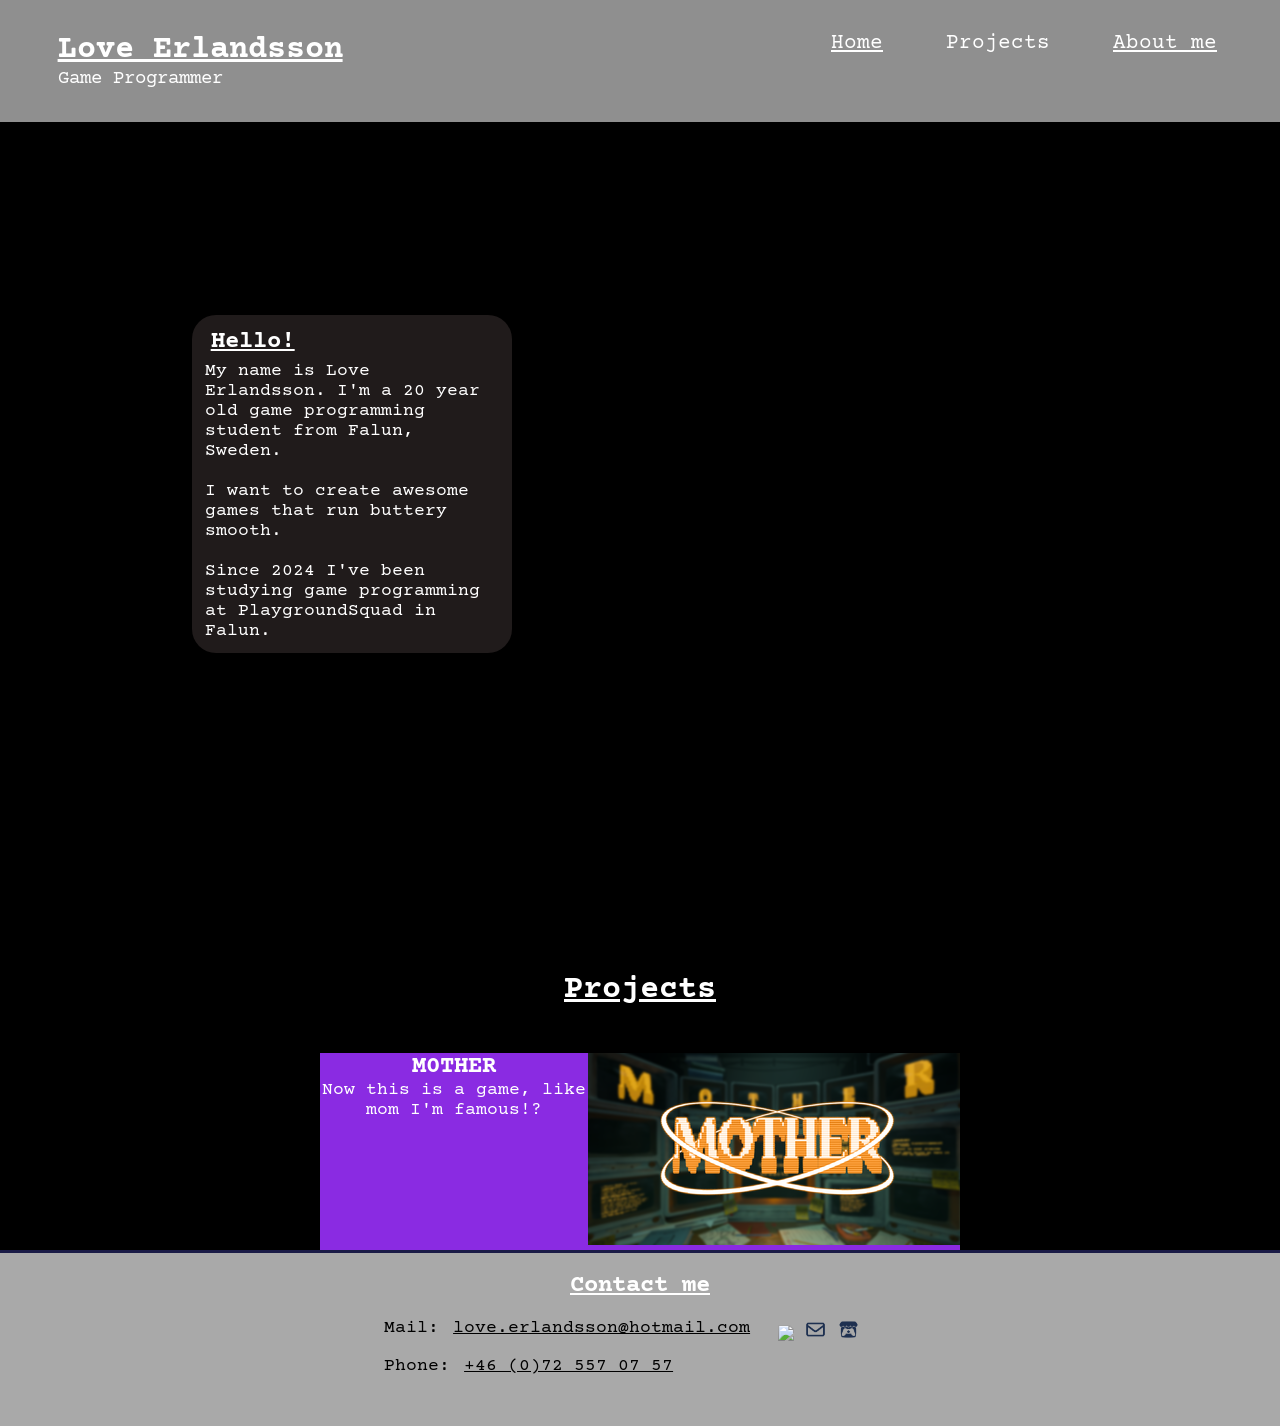
==== index.html @ b112b126 "Added teaser video" ====
<!DOCTYPE html>
<html lang="en">
<head>
    <meta charset="UTF-8">
    <meta name="viewport" content="width=device-width, initial-scale=1.0">
    <title>Love Erlandsson - Porfolio</title>
    <link rel="stylesheet" href="css/style.css">
</head>
<body>
    <nav id="header"></nav>

    <div class="introductionBody">
        <video autoplay muted loop class="fullScreen" id="teaserVideo">
            <source src="Assets/Video/PortfolioBackground.mp4">
        </video>
        <div class="introductionWrapper">
            <h2 class="aboutHeader">Hello!</h2>
            <p class="aboutText">
                My name is Love Erlandsson. I'm a 20 year old game programming student from Falun, Sweden.<br><br>
                I want to create awesome games that run buttery smooth.<br><br>
                Since 2024 I've been studying game programming at PlaygroundSquad in Falun.
            </p>
        </div>
    </div>

    <div class="projectsBody">
        <h1 class="sectionHeader">Projects</h1>

        <div class="project">
            <div>
                <h2 class="projectHeader">M0THER</h2>
                <p class="aboutText">Now this is a game, like mom I'm famous!?</p>
            </div>
            <div class="projectThumbnailWrapper">
                <img src="Assets/Images/mom.png">
            </div>
        </div>
    </div>

    <footer id="footer"></footer>
</body>
<script src="js/headerFooter.js"></script>
</html>
---- css/style.css ----
* {
    margin: 0;
    padding: 0;
    box-sizing: border-box;
}


/*-- Fonts --*/
@font-face {
    font-family: courierPrime;
    src: url(../Assets/Fonts/CourierPrime/CourierPrime-Regular.ttf);
}

@font-face {
    font-family: courierPrime;
    src: url(../Assets/Fonts/CourierPrime/CourierPrime-Bold.ttf);
    font-weight: bold;
}


body{
    background-color: black;
    font-family: 'courierPrime', 'Timer New Roman';
    color: white;
}


.flex{
    display: flex;
}

.noDecor{
    text-decoration: none;
}

.fullScreen{
    position: absolute;
    right: 0;
    bottom: 0;
    width: 100vW;
    height: 100vh;
}

.underline{
    text-decoration: underline;
}


/*-- HEADER --*/
#header{
    display: flex;
    position: fixed;
    top: 0%;
    width: 100%;
    justify-content: space-between;
    background-color: rgba(169, 169, 169, 0.85);
    padding-top: 2.5%;
    padding-bottom: 2.5%;
    transition: 0.4s;
    border-bottom-color: rgba(2, 3, 53, 0.85);
    z-index: 5;
}

.titleWrapper{
    margin-left: 4.5%;
}

.myName{
    color: white;
    font-size: 2em;
    text-decoration: underline;
}

.myTitle{
    color: white;
    font-size: 1.2em;
}

.navBar{
    display: flex;
    justify-content:space-evenly;
    width: 40%;
}

.navText{
    color: white;
    font-size: 1.3em;
}


/*-- content --*/
.introductionBody{
    padding-bottom: 100vh;
}

#teaserVideo{
    position: absolute;
    top: -10vh;
    z-index: -1;
    filter: blur(2.5px);
    width: 100vw;
    height: 115vh;
}

.introductionWrapper{
    position: absolute;
    top: 35vh;
    left: 15vW;
    width: 25vw;
    background-color: rgba(41, 35, 35, 0.781);
    padding: 1%;
    border-radius: 1.5rem;
}

.aboutHeader{
    margin-left: 2%;
    margin-bottom: 2%;
    text-decoration: underline;
}

.aboutText{
    font-size: 1.1em;
}

.sectionHeader{
    text-decoration: underline;
}

.projectsBody{
    margin-top: 8vh;
    text-align: center;
}

.project{
    background-color: blueviolet;
    width: 50%;
    margin: 0 auto;
    margin-top: 5vh;
    display: flex;
    justify-content: space-between;
}


.bigBoi{
    margin-top: 50%;
    background-color: chartreuse;
}


/*-- footer --*/
#footer{
    background-color: darkgray;
    padding-top: 1.5%;
    padding-bottom: 2.5%;
    text-align: center;
    border-top-style: solid;
    border-top-color:rgba(2, 3, 53, 0.85);
}

.footerContactWrapper{
    margin: 0 auto;
    margin-top: 1.5%;
    width: 40%;
    display: flex;
    justify-content: space-between;
}

.contactInfo{
    font-size: 1.1em;
    margin-bottom: 5%;
    margin-right: 4%;
    color: black;
}

.infoText{
    font-size: 1.1em;
    color: black;
    text-decoration: underline;
}

.contactLinks{
    width: 30%;
    justify-content: space-evenly;
}

.linkIcon{
    width: 15%;
}
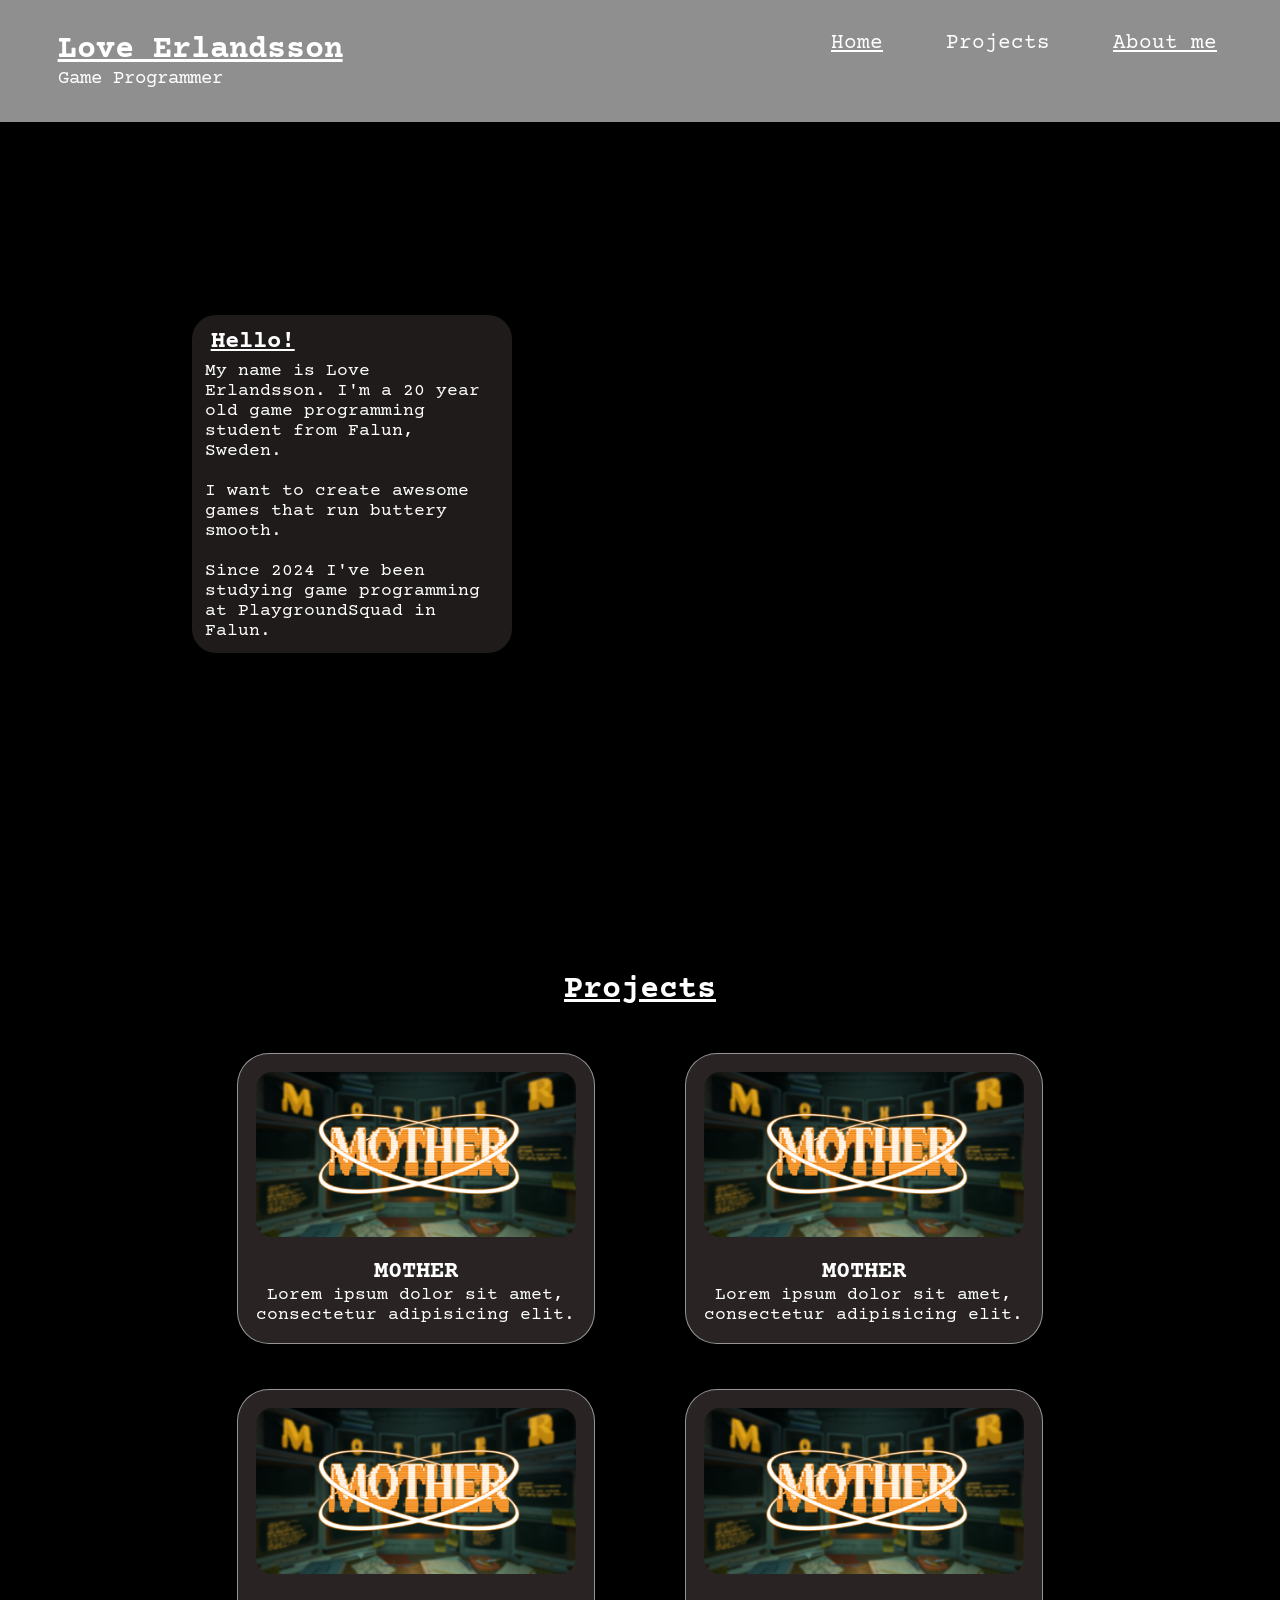
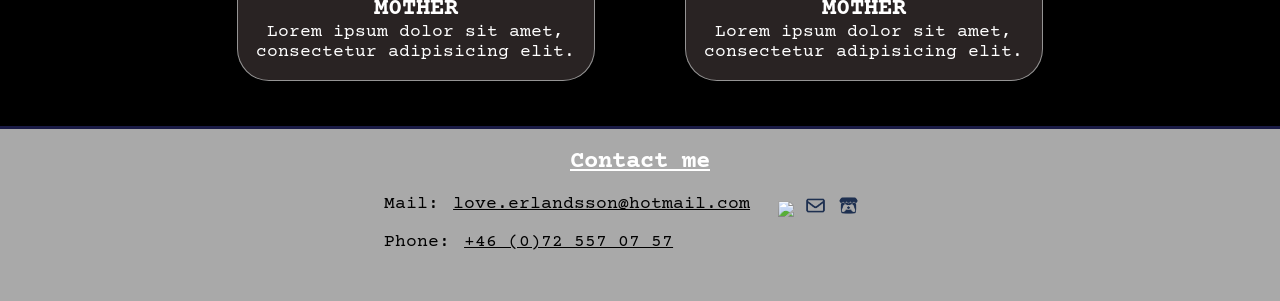
==== commit 2b2b0ba9: "project boxes" ====
--- a/index.html
+++ b/index.html
@@ -26,13 +26,36 @@
     <div class="projectsBody">
         <h1 class="sectionHeader">Projects</h1>
 
-        <div class="project">
-            <div>
-                <h2 class="projectHeader">M0THER</h2>
-                <p class="aboutText">Now this is a game, like mom I'm famous!?</p>
+        <div class="flex">
+            <div class="project">
+                <img src="Assets/Images/mom.png" class="projectThumbnail">
+                <div class="projectInfoSection">
+                    <h2 class="projectHeader">M0THER</h2>
+                    <p class="aboutText">Lorem ipsum dolor sit amet, consectetur adipisicing elit.</p>
+                </div>
             </div>
-            <div class="projectThumbnailWrapper">
-                <img src="Assets/Images/mom.png">
+            <div class="project">
+                <img src="Assets/Images/mom.png" class="projectThumbnail">
+                <div class="projectInfoSection">
+                    <h2 class="projectHeader">M0THER</h2>
+                    <p class="aboutText">Lorem ipsum dolor sit amet, consectetur adipisicing elit.</p>
+                </div>
+            </div>
+        </div>
+        <div class="flex">
+            <div class="project">
+                <img src="Assets/Images/mom.png" class="projectThumbnail">
+                <div class="projectInfoSection">
+                    <h2 class="projectHeader">M0THER</h2>
+                    <p class="aboutText">Lorem ipsum dolor sit amet, consectetur adipisicing elit.</p>
+                </div>
+            </div>
+            <div class="project">
+                <img src="Assets/Images/mom.png" class="projectThumbnail">
+                <div class="projectInfoSection">
+                    <h2 class="projectHeader">M0THER</h2>
+                    <p class="aboutText">Lorem ipsum dolor sit amet, consectetur adipisicing elit.</p>
+                </div>
             </div>
         </div>
     </div>
--- a/css/style.css
+++ b/css/style.css
@@ -90,7 +90,7 @@
 }
 
 
-/*-- content --*/
+/*-- Introduction --*/
 .introductionBody{
     padding-bottom: 100vh;
 }
@@ -124,34 +124,49 @@
     font-size: 1.1em;
 }
 
+
+/*-- Projects --*/
 .sectionHeader{
     text-decoration: underline;
 }
 
 .projectsBody{
+    margin: 0 auto;
     margin-top: 8vh;
     text-align: center;
+    width: 70vw;
 }
 
 .project{
-    background-color: blueviolet;
-    width: 50%;
     margin: 0 auto;
     margin-top: 5vh;
-    display: flex;
+    padding: 2%;
     justify-content: space-between;
+    width: 40%;
+    border: solid rgba(169, 169, 169, 0.85) 0.1vw;
+    border-radius: 2rem;
+    background-color:rgba(41, 35, 35)
+}
+
+.projectThumbnail{
+    border-radius: 1rem;
+    width: 100%;
+}
+
+.projectInfoSection{
+    margin-top: 5%;
 }
 
 
 .bigBoi{
     margin-top: 50%;
-    background-color: chartreuse;
 }
 
 
 /*-- footer --*/
 #footer{
     background-color: darkgray;
+    margin-top: 5vh;
     padding-top: 1.5%;
     padding-bottom: 2.5%;
     text-align: center;
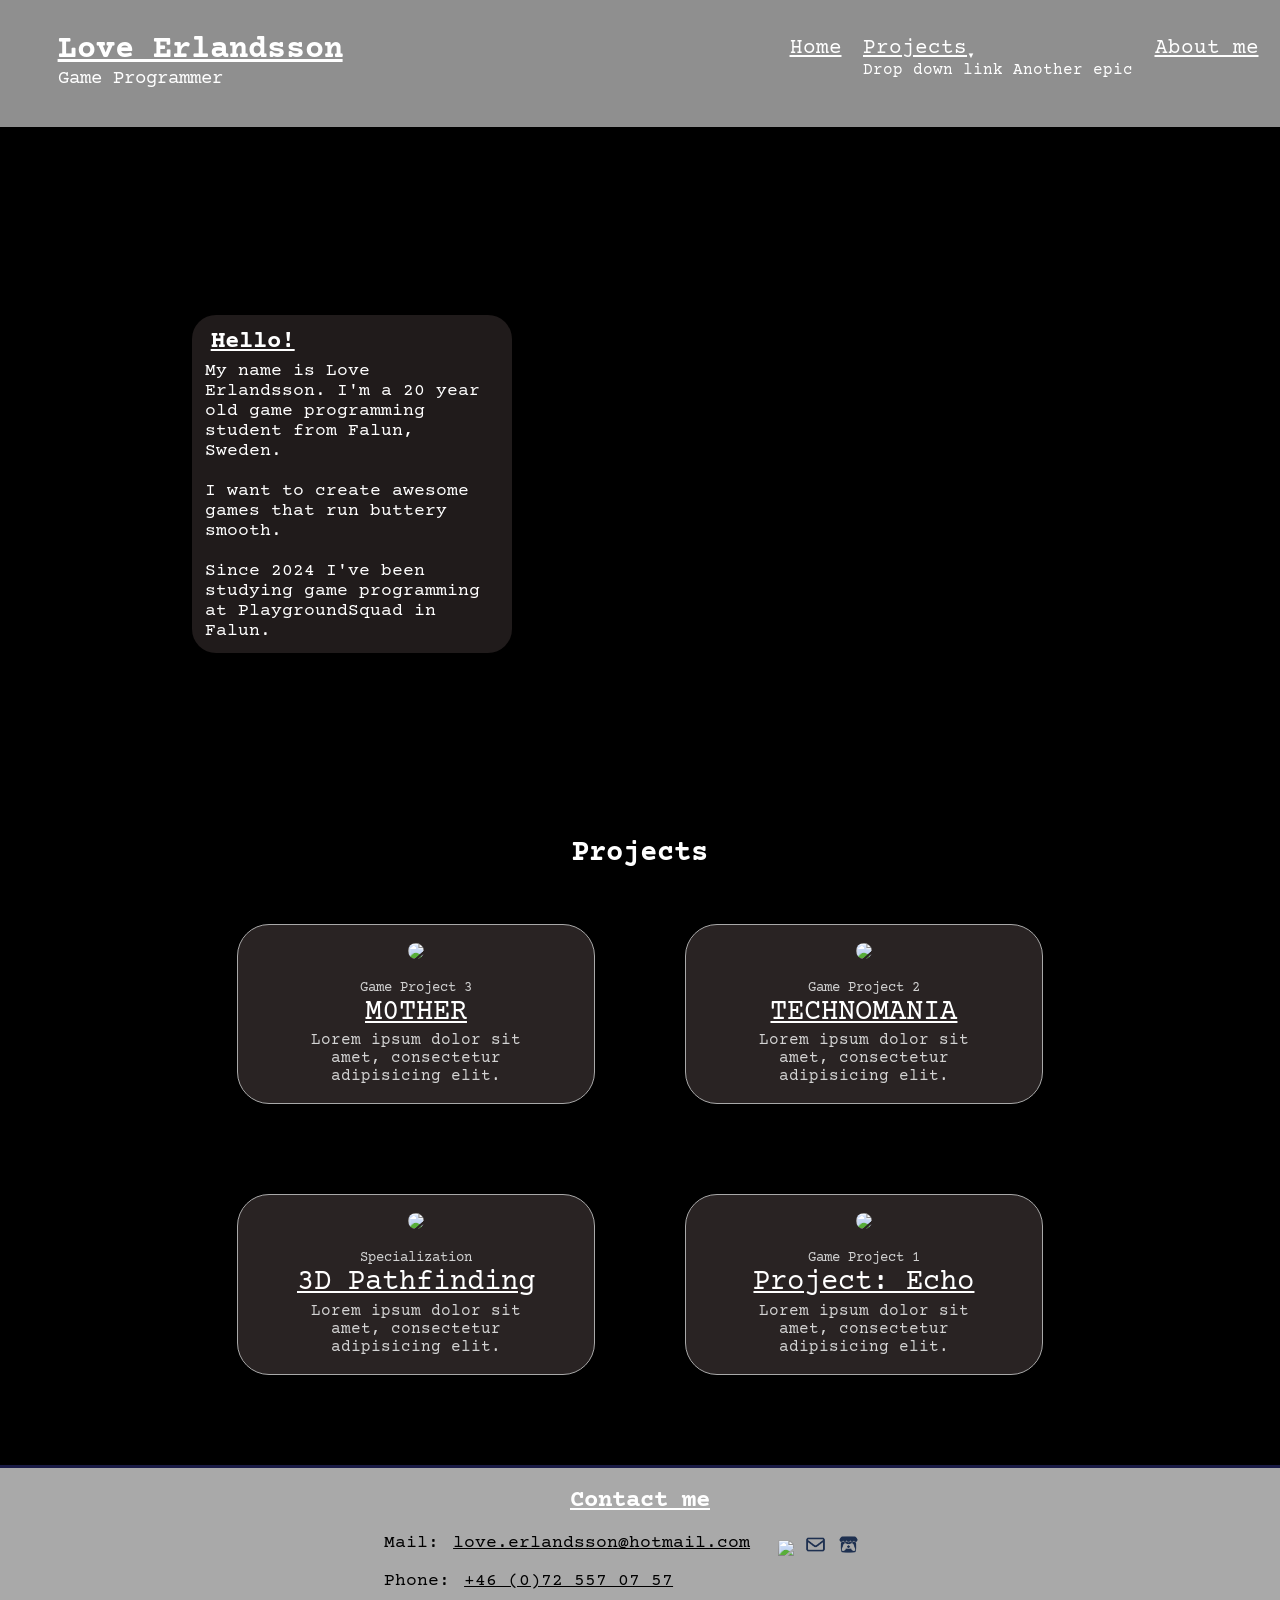
==== commit 13e2c3ee: "Specialization page done" ====
--- a/index.html
+++ b/index.html
@@ -3,7 +3,7 @@
 <head>
     <meta charset="UTF-8">
     <meta name="viewport" content="width=device-width, initial-scale=1.0">
-    <title>Love Erlandsson - Porfolio</title>
+    <title>Love Erlandsson - Home</title>
     <link rel="stylesheet" href="css/style.css">
 </head>
 <body>
@@ -27,34 +27,46 @@
         <h1 class="sectionHeader">Projects</h1>
 
         <div class="flex">
-            <div class="project">
-                <img src="Assets/Images/mom.png" class="projectThumbnail">
+            <div class="project" id="mother" onclick="window.location='Projects/mother.html'">
+                <div>
+                    <img src="Assets/Images/Mother/mom.png" class="projectThumbnail">
+                </div>
                 <div class="projectInfoSection">
-                    <h2 class="projectHeader">M0THER</h2>
-                    <p class="aboutText">Lorem ipsum dolor sit amet, consectetur adipisicing elit.</p>
+                    <p class="subTitle">Game Project 3</p>
+                    <p class="projectHeader">M0THER</p>
+                    <p class="aboutProject">Lorem ipsum dolor sit amet, consectetur adipisicing elit.</p>
                 </div>
             </div>
-            <div class="project">
-                <img src="Assets/Images/mom.png" class="projectThumbnail">
+            <div class="project" id="technomania" onclick="window.location='Projects/technomania.html'">
+                <div>
+                    <img src="Assets/Images/Techno/Techno2.jpg" class="projectThumbnail">
+                </div>
                 <div class="projectInfoSection">
-                    <h2 class="projectHeader">M0THER</h2>
-                    <p class="aboutText">Lorem ipsum dolor sit amet, consectetur adipisicing elit.</p>
+                    <p class="subTitle">Game Project 2</p>
+                    <p class="projectHeader">TECHNOMANIA</p>
+                    <p class="aboutProject">Lorem ipsum dolor sit amet, consectetur adipisicing elit.</p>
                 </div>
             </div>
         </div>
-        <div class="flex">
-            <div class="project">
-                <img src="Assets/Images/mom.png" class="projectThumbnail">
+        <div class="flex" style="margin-top: 5vh">
+            <div class="project" id="specialization" onclick="window.location='Projects/specialization.html'">
+                <div>
+                    <img src="Assets/Images/Mother/mom.png" class="projectThumbnail">
+                </div>
                 <div class="projectInfoSection">
-                    <h2 class="projectHeader">M0THER</h2>
-                    <p class="aboutText">Lorem ipsum dolor sit amet, consectetur adipisicing elit.</p>
+                    <p class="subTitle">Specialization</p>
+                    <p class="projectHeader">3D Pathfinding</p>
+                    <p class="aboutProject">Lorem ipsum dolor sit amet, consectetur adipisicing elit.</p>
                 </div>
             </div>
-            <div class="project">
-                <img src="Assets/Images/mom.png" class="projectThumbnail">
+            <div class="project" id="projectEcho" onclick="window.location='Projects/project-echo.html'">
+                <div>
+                    <img src="Assets/Images/Echo/project_echo.png" class="projectThumbnail">
+                </div>
                 <div class="projectInfoSection">
-                    <h2 class="projectHeader">M0THER</h2>
-                    <p class="aboutText">Lorem ipsum dolor sit amet, consectetur adipisicing elit.</p>
+                    <p class="subTitle">Game Project 1</p>
+                    <p class="projectHeader">Project: Echo</p>
+                    <p class="aboutProject">Lorem ipsum dolor sit amet, consectetur adipisicing elit.</p>
                 </div>
             </div>
         </div>
@@ -63,4 +75,5 @@
     <footer id="footer"></footer>
 </body>
 <script src="js/headerFooter.js"></script>
+<script src="js/portfolio.js"></script>
 </html>
--- a/css/style.css
+++ b/css/style.css
@@ -26,6 +26,10 @@
     color: white;
 }
 
+a{
+    transition: 0.4s;
+}
+
 
 .flex{
     display: flex;
@@ -45,6 +49,10 @@
 
 .underline{
     text-decoration: underline;
+}
+
+.absolute{
+    position: absolute;
 }
 
 
@@ -82,26 +90,64 @@
     display: flex;
     justify-content:space-evenly;
     width: 40%;
-}
-
-.navText{
+    margin-top: 0.4%;
+}
+
+.navText, .projectsButton{
     color: white;
     font-size: 1.3em;
+}
+
+.projectsButton{
+    text-decoration: underline;
+    cursor: pointer;
+}
+
+.relativeCentered{
+    position: relative;
+    transform: translateX(-40%);
+}
+
+#dropdownMenu{
+    background-color: rgb(94, 94, 94);
+    padding: 10%;
+    padding-top: 15%;
+    position: absolute;
+    width: fit-content;
+    height: fit-content;
+    text-align: center;
+    border: solid black 0.1vw;
+    border-radius: 1rem;
+    display: none;
+}
+
+.dropdownElement{
+    margin-bottom: 6%;
+}
+
+.dropdownText{
+    text-decoration: none;
+    color: white;
+    font-size: 1.25em;
+}
+
+.navText:hover, .projectsButton:hover, .dropdownText:hover{
+    color: rgb(187, 255, 124);
 }
 
 
 /*-- Introduction --*/
 .introductionBody{
-    padding-bottom: 100vh;
+    padding-bottom: 85vh;
 }
 
 #teaserVideo{
     position: absolute;
     top: -10vh;
     z-index: -1;
-    filter: blur(2.5px);
+    filter: blur(2.5px) brightness(92%);
     width: 100vw;
-    height: 115vh;
+    height: 110vh;
 }
 
 .introductionWrapper{
@@ -125,11 +171,7 @@
 }
 
 
-/*-- Projects --*/
-.sectionHeader{
-    text-decoration: underline;
-}
-
+/*-- Front page projects --*/
 .projectsBody{
     margin: 0 auto;
     margin-top: 8vh;
@@ -143,30 +185,175 @@
     padding: 2%;
     justify-content: space-between;
     width: 40%;
-    border: solid rgba(169, 169, 169, 0.85) 0.1vw;
+    border: solid rgb(169, 169, 169) 0.1vw;
     border-radius: 2rem;
-    background-color:rgba(41, 35, 35)
+    background-color:rgba(41, 35, 35);
+    transition: 0.4s;
+    cursor: pointer;
+}
+
+.project:hover{
+    padding: 1% 1% 2%;
 }
 
 .projectThumbnail{
     border-radius: 1rem;
     width: 100%;
+    max-height: 28vh;
+    transition: 0.4s;
 }
 
 .projectInfoSection{
+    margin: auto;
     margin-top: 5%;
+    width: 80%;
+}
+
+.subTitle{
+    color: lightgray;
+    font-size: 0.85em;
+}
+
+.projectHeader{
+    font-size: 1.8em;
+    text-decoration: underline;
+    transition: 0.4s;
+}
+
+.aboutProject{
+    margin-top: 1%;
+    color: lightgray;
 }
 
 
 .bigBoi{
     margin-top: 50%;
+}
+
+
+/*-- Project face --*/
+.projectFaceImage{
+    width: 100%;
+    filter: blur(4px) brightness(85%);
+    z-index: -1;
+}
+
+.projectFaceHeader, .projectShortBox, .projectSummaryBox{
+    position: absolute;
+    z-index: 1;
+}
+
+.projectFaceHeader{
+    top: 30vh;
+    left: 50%;
+    transform: translateX(-50%);
+    text-align: center;
+}
+
+.projectSubtitle{
+    color:rgb(199, 199, 199);
+}
+
+.projectShortBox, .projectSummaryBox, .projectSection{
+    padding: 2%;
+    background-color: rgb(41, 35, 35, 0.781);
+    border-radius: 2rem;
+}
+
+.projectShortBox{
+    top: 50vh;
+    left: 10vw;
+    display: flex;
+    white-space: nowrap;
+}
+
+.projectSummaryBox{
+    top: 50vh;
+    left: 60vw;
+    max-width: 30vw;
+}
+
+.projectShortText{
+    font-size: 1.2em;
+    line-height: 1.4em;
+}
+
+
+/*-- Project body --*/
+.projectMainBody{
+    margin-top: 5vh;
+}
+
+.projectSection{
+    padding: 0%;
+    margin: 0 auto;
+    margin-top: 9vh;
+    width: 80vw;
+}
+
+.sectionColumn, .sectionColumnImages{
+    width: 50%;
+    padding: 3%;
+}
+
+.sectionRowBorder{
+    display: flex;
+}
+
+.sectionRowBorder::before{
+    content: "";
+    position: absolute;
+    width: 70vw;
+    left: 50%;
+    transform: translateX(-50%);
+    border-top: solid rgb(187, 255, 124) 1px;
+}
+
+.sectionHeader{
+    font-size: 1.8em;
+    margin-bottom: 1vh;
+}
+
+.bodyText{
+    font-size: 1.2em;
+    color: rgb(199, 199, 199);
+    line-height: 1.25em;;
+}
+
+.imageWrapper, .rowImageWrapper{
+    justify-content: center;
+    text-align: center;
+}
+
+.rowImageWrapper{
+    padding-left: 0.5%;
+}
+
+.rowImageWrapper:first-child{
+    padding-left: 0%;
+}
+
+.projectBodyImage{
+    max-width: 100%;
+    max-height: 40vh;
+}
+
+.imageText{
+    font-size: 0.9em;
+    color: rgb(199, 199, 199);
+}
+
+.imageRow{
+    display: flex;
+    justify-content: space-between;
+    padding: 3%;
 }
 
 
 /*-- footer --*/
 #footer{
     background-color: darkgray;
-    margin-top: 5vh;
+    margin-top: 10vh;
     padding-top: 1.5%;
     padding-bottom: 2.5%;
     text-align: center;
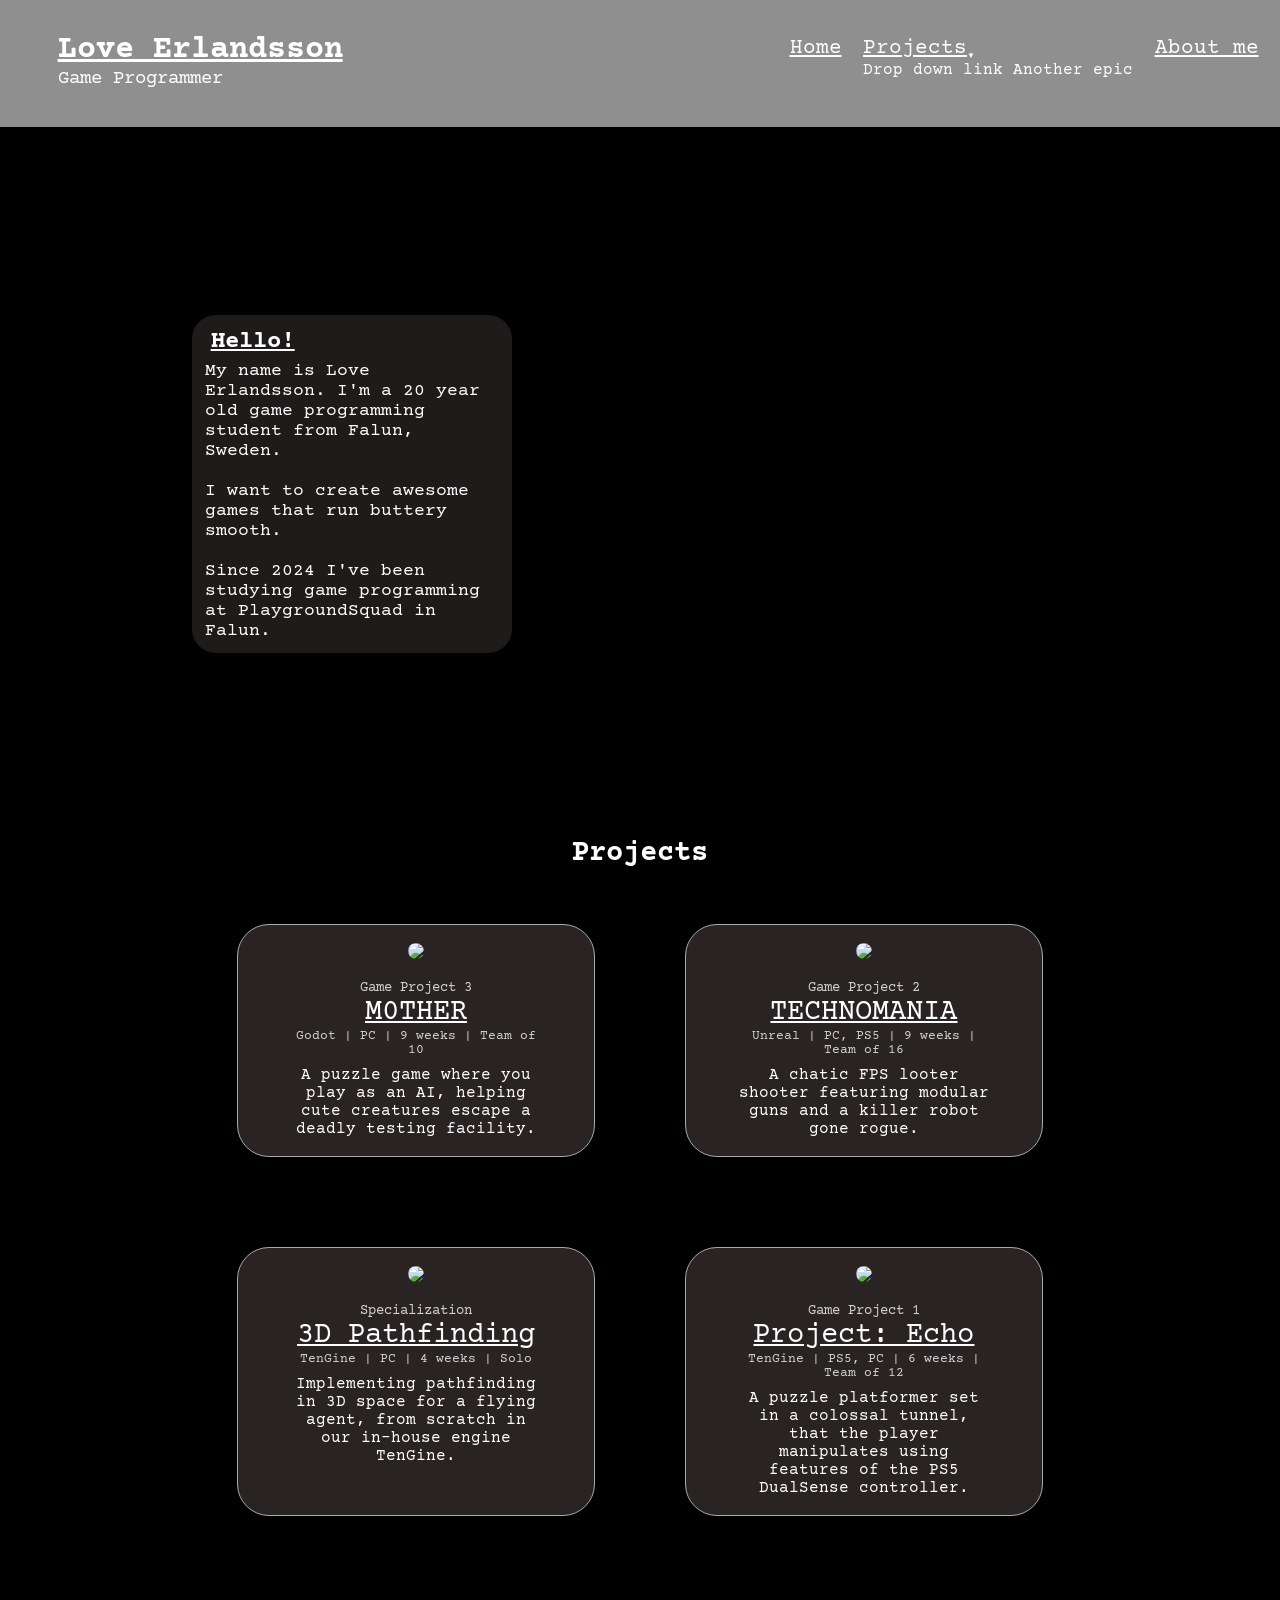
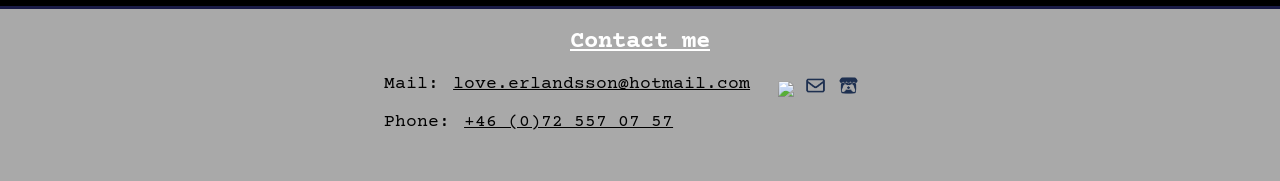
==== commit 77608a3e: "Front page project descriptions" ====
--- a/index.html
+++ b/index.html
@@ -34,7 +34,8 @@
                 <div class="projectInfoSection">
                     <p class="subTitle">Game Project 3</p>
                     <p class="projectHeader">M0THER</p>
-                    <p class="aboutProject">Lorem ipsum dolor sit amet, consectetur adipisicing elit.</p>
+                    <p class="projectTags">Godot | PC | 9 weeks | Team of 10</p>
+                    <p class="aboutProject">A puzzle game where you play as an AI, helping cute creatures escape a deadly testing facility.</p>
                 </div>
             </div>
             <div class="project" id="technomania" onclick="window.location='Projects/technomania.html'">
@@ -44,19 +45,21 @@
                 <div class="projectInfoSection">
                     <p class="subTitle">Game Project 2</p>
                     <p class="projectHeader">TECHNOMANIA</p>
-                    <p class="aboutProject">Lorem ipsum dolor sit amet, consectetur adipisicing elit.</p>
+                    <p class="projectTags">Unreal | PC, PS5 | 9 weeks | Team of 16</p>
+                    <p class="aboutProject">A chatic FPS looter shooter featuring modular guns and a killer robot gone rogue.</p>
                 </div>
             </div>
         </div>
         <div class="flex" style="margin-top: 5vh">
             <div class="project" id="specialization" onclick="window.location='Projects/specialization.html'">
                 <div>
-                    <img src="Assets/Images/Mother/mom.png" class="projectThumbnail">
+                    <img src="Assets/Images/Pathing/GenericPathfinding.png" class="projectThumbnail">
                 </div>
                 <div class="projectInfoSection">
                     <p class="subTitle">Specialization</p>
                     <p class="projectHeader">3D Pathfinding</p>
-                    <p class="aboutProject">Lorem ipsum dolor sit amet, consectetur adipisicing elit.</p>
+                    <p class="projectTags">TenGine | PC | 4 weeks | Solo</p>
+                    <p class="aboutProject">Implementing pathfinding in 3D space for a flying agent, from scratch in our in-house engine TenGine.</p>
                 </div>
             </div>
             <div class="project" id="projectEcho" onclick="window.location='Projects/project-echo.html'">
@@ -66,7 +69,8 @@
                 <div class="projectInfoSection">
                     <p class="subTitle">Game Project 1</p>
                     <p class="projectHeader">Project: Echo</p>
-                    <p class="aboutProject">Lorem ipsum dolor sit amet, consectetur adipisicing elit.</p>
+                    <p class="projectTags">TenGine | PS5, PC | 6 weeks | Team of 12</p>
+                    <p class="aboutProject">A puzzle platformer set in a colossal tunnel, that the player manipulates using features of the PS5 DualSense controller.</p>
                 </div>
             </div>
         </div>
--- a/css/style.css
+++ b/css/style.css
@@ -220,9 +220,14 @@
     transition: 0.4s;
 }
 
+.projectTags{
+    color: lightgray;
+    font-size: 0.8em;
+    margin-bottom: 1vh;
+}
+
 .aboutProject{
     margin-top: 1%;
-    color: lightgray;
 }
 
 
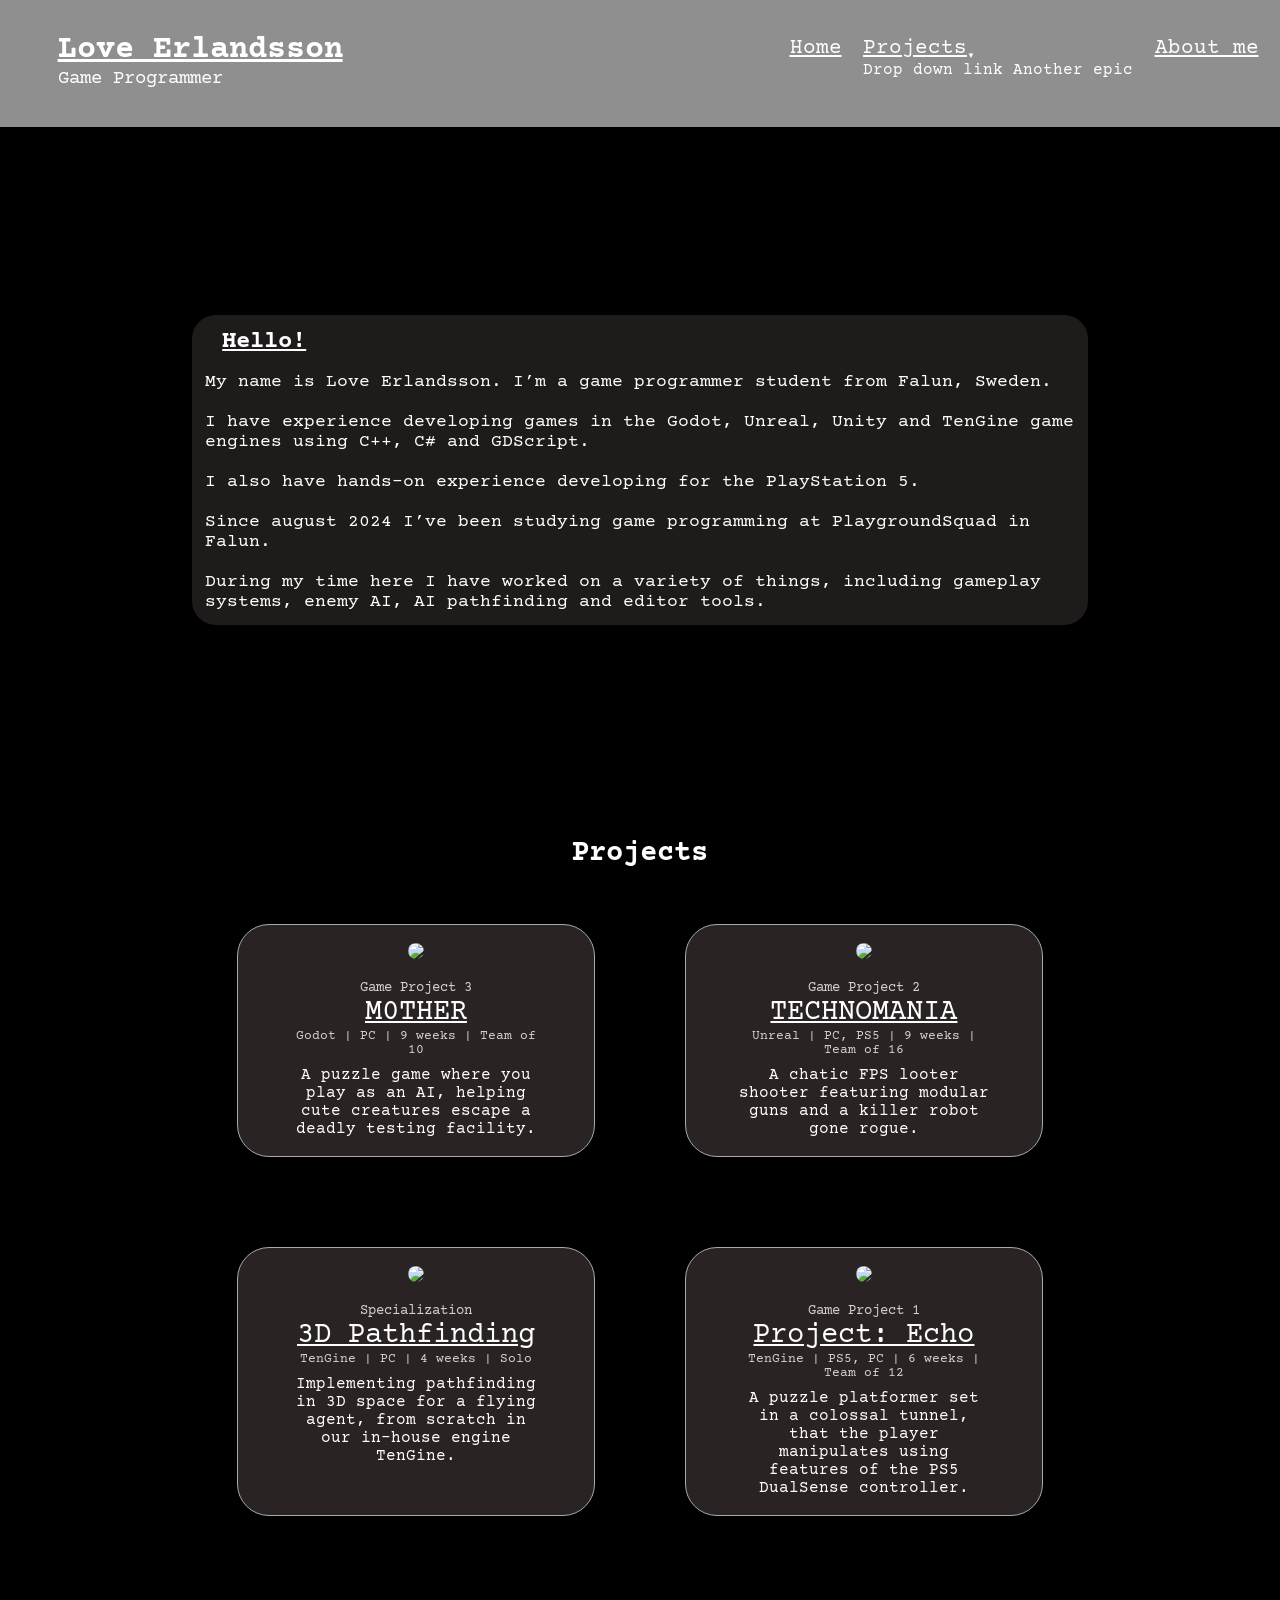
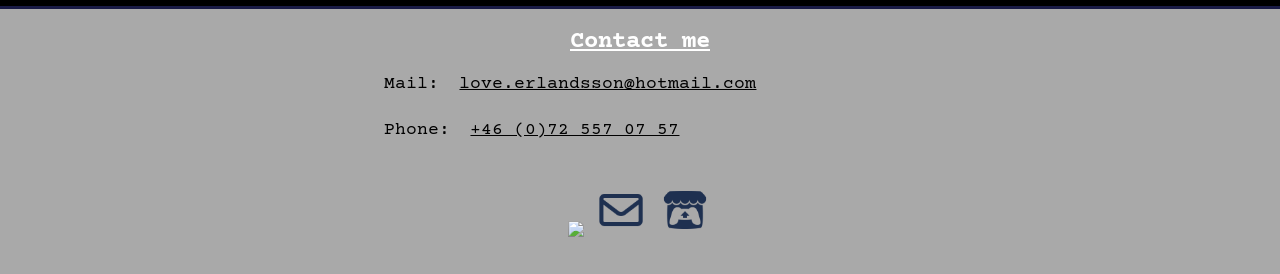
==== commit c1aa33e4: "Mobile support for home page" ====
--- a/index.html
+++ b/index.html
@@ -16,9 +16,11 @@
         <div class="introductionWrapper">
             <h2 class="aboutHeader">Hello!</h2>
             <p class="aboutText">
-                My name is Love Erlandsson. I'm a 20 year old game programming student from Falun, Sweden.<br><br>
-                I want to create awesome games that run buttery smooth.<br><br>
-                Since 2024 I've been studying game programming at PlaygroundSquad in Falun.
+                My name is Love Erlandsson. I’m a game programmer student from Falun, Sweden.<br><br>
+                I have experience developing games in the Godot, Unreal, Unity and TenGine game engines using C++, C# and GDScript.<br><br>
+                I also have hands-on experience developing for the PlayStation 5.<br><br>
+                Since august 2024 I’ve been studying game programming at PlaygroundSquad in Falun.<br><br>
+                During my time here I have worked on a variety of things, including gameplay systems, enemy AI, AI pathfinding and editor tools.
             </p>
         </div>
     </div>
@@ -26,7 +28,7 @@
     <div class="projectsBody">
         <h1 class="sectionHeader">Projects</h1>
 
-        <div class="flex">
+        <div class="flexOnWide">
             <div class="project" id="mother" onclick="window.location='Projects/mother.html'">
                 <div>
                     <img src="Assets/Images/Mother/mom.png" class="projectThumbnail">
@@ -50,7 +52,7 @@
                 </div>
             </div>
         </div>
-        <div class="flex" style="margin-top: 5vh">
+        <div class="flexOnWide" style="margin-top: 5vh">
             <div class="project" id="specialization" onclick="window.location='Projects/specialization.html'">
                 <div>
                     <img src="Assets/Images/Pathing/GenericPathfinding.png" class="projectThumbnail">
--- a/css/style.css
+++ b/css/style.css
@@ -33,6 +33,14 @@
 
 .flex{
     display: flex;
+}
+
+.flexOnWide{
+    display: flex;
+
+    @media (max-width: 900px) {
+        display: inherit;
+    }
 }
 
 .noDecor{
@@ -69,6 +77,10 @@
     transition: 0.4s;
     border-bottom-color: rgba(2, 3, 53, 0.85);
     z-index: 5;
+
+    @media (max-width: 700px) {
+        justify-content: space-evenly;
+    }
 }
 
 .titleWrapper{
@@ -79,11 +91,19 @@
     color: white;
     font-size: 2em;
     text-decoration: underline;
+
+    @media (max-width: 700px) {
+        font-size: 1.5em;
+    }
 }
 
 .myTitle{
     color: white;
     font-size: 1.2em;
+
+    @media (max-width: 700px) {
+        font-size: 1em;
+    }
 }
 
 .navBar{
@@ -96,6 +116,10 @@
 .navText, .projectsButton{
     color: white;
     font-size: 1.3em;
+
+    @media (max-width: 700px) {
+        font-size: 1em;
+    }
 }
 
 .projectsButton{
@@ -148,6 +172,10 @@
     filter: blur(2.5px) brightness(92%);
     width: 100vw;
     height: 110vh;
+
+    @media (max-width: 700px) {
+        top: -25vh;
+    }
 }
 
 .introductionWrapper{
@@ -158,6 +186,14 @@
     background-color: rgba(41, 35, 35, 0.781);
     padding: 1%;
     border-radius: 1.5rem;
+
+    @media screen and (max-width: 1400px) {
+        width: 70vw;
+    }
+
+    @media screen and (max-width: 600px) {
+        top: 20vh;
+    }
 }
 
 .aboutHeader{
@@ -177,6 +213,10 @@
     margin-top: 8vh;
     text-align: center;
     width: 70vw;
+
+    @media (max-width: 600px) {
+        margin-top: -10vh;
+    }
 }
 
 .project{
@@ -190,6 +230,10 @@
     background-color:rgba(41, 35, 35);
     transition: 0.4s;
     cursor: pointer;
+
+    @media (max-width: 900px) {
+        width: 100%;
+    }
 }
 
 .project:hover{
@@ -259,7 +303,7 @@
     color:rgb(199, 199, 199);
 }
 
-.projectShortBox, .projectSummaryBox, .projectSection{
+.projectShortBox, .projectSummaryBox, .projectSection, .aboutMeBox, .experienceBox{
     padding: 2%;
     background-color: rgb(41, 35, 35, 0.781);
     border-radius: 2rem;
@@ -268,7 +312,6 @@
 .projectShortBox{
     top: 50vh;
     left: 10vw;
-    display: flex;
     white-space: nowrap;
 }
 
@@ -281,6 +324,24 @@
 .projectShortText{
     font-size: 1.2em;
     line-height: 1.4em;
+}
+
+.projectLinkWrapper{
+    display: flex;
+    margin-top: 1.5vh;
+}
+
+.projectLink{
+    text-decoration: none;
+    margin-left: 0.5vw;
+}
+
+.projectLink:first-of-type{
+    margin-left: 5vw;
+}
+
+.projectLinkIcon{
+    max-width: 2vw;
 }
 
 
@@ -320,7 +381,7 @@
 }
 
 .bodyText{
-    font-size: 1.2em;
+    font-size: 1.18em;
     color: rgb(199, 199, 199);
     line-height: 1.25em;;
 }
@@ -338,9 +399,14 @@
     padding-left: 0%;
 }
 
-.projectBodyImage{
+.projectBodyImage, .meImage{
     max-width: 100%;
     max-height: 40vh;
+}
+
+.projectTrailer{
+    width: 100%;
+    height: 40vh;
 }
 
 .imageText{
@@ -352,6 +418,52 @@
     display: flex;
     justify-content: space-between;
     padding: 3%;
+}
+
+.fullWidthSection{
+    width: 100%;
+    padding: 3%;
+    text-align: center;
+}
+
+.inlineLink{
+    color: white;
+}
+
+
+/*-- About me --*/
+.aboutMeBox{
+    width: 40vw;
+    margin-left: 10vw;
+}
+
+.meImageWrapper{
+    margin-top: 5vh;
+    margin-left: 13vw;
+    text-align: center;
+}
+
+.meImage{
+    border-radius: 50rem;
+}
+
+.bottomImageWrapper{
+    width: 35vw;
+    margin: 0 auto;
+    margin-bottom: 20vh;
+    margin-top: 12vh;
+    text-align: center;
+}
+
+.experienceBox{
+    width: 60vw;
+    margin: 0 auto;
+    margin-top: 10vh;
+    text-align: center;
+}
+
+.bottomImage{
+    max-width: 100%;
 }
 
 
@@ -372,6 +484,10 @@
     width: 40%;
     display: flex;
     justify-content: space-between;
+
+    @media (max-width: 1400px) {
+        display: inherit;
+    }
 }
 
 .contactInfo{
@@ -390,6 +506,12 @@
 .contactLinks{
     width: 30%;
     justify-content: space-evenly;
+
+    @media (max-width: 1400px) {
+        margin: 0 auto;
+        margin-top: 2vh;
+        width: 70%;
+    }
 }
 
 .linkIcon{
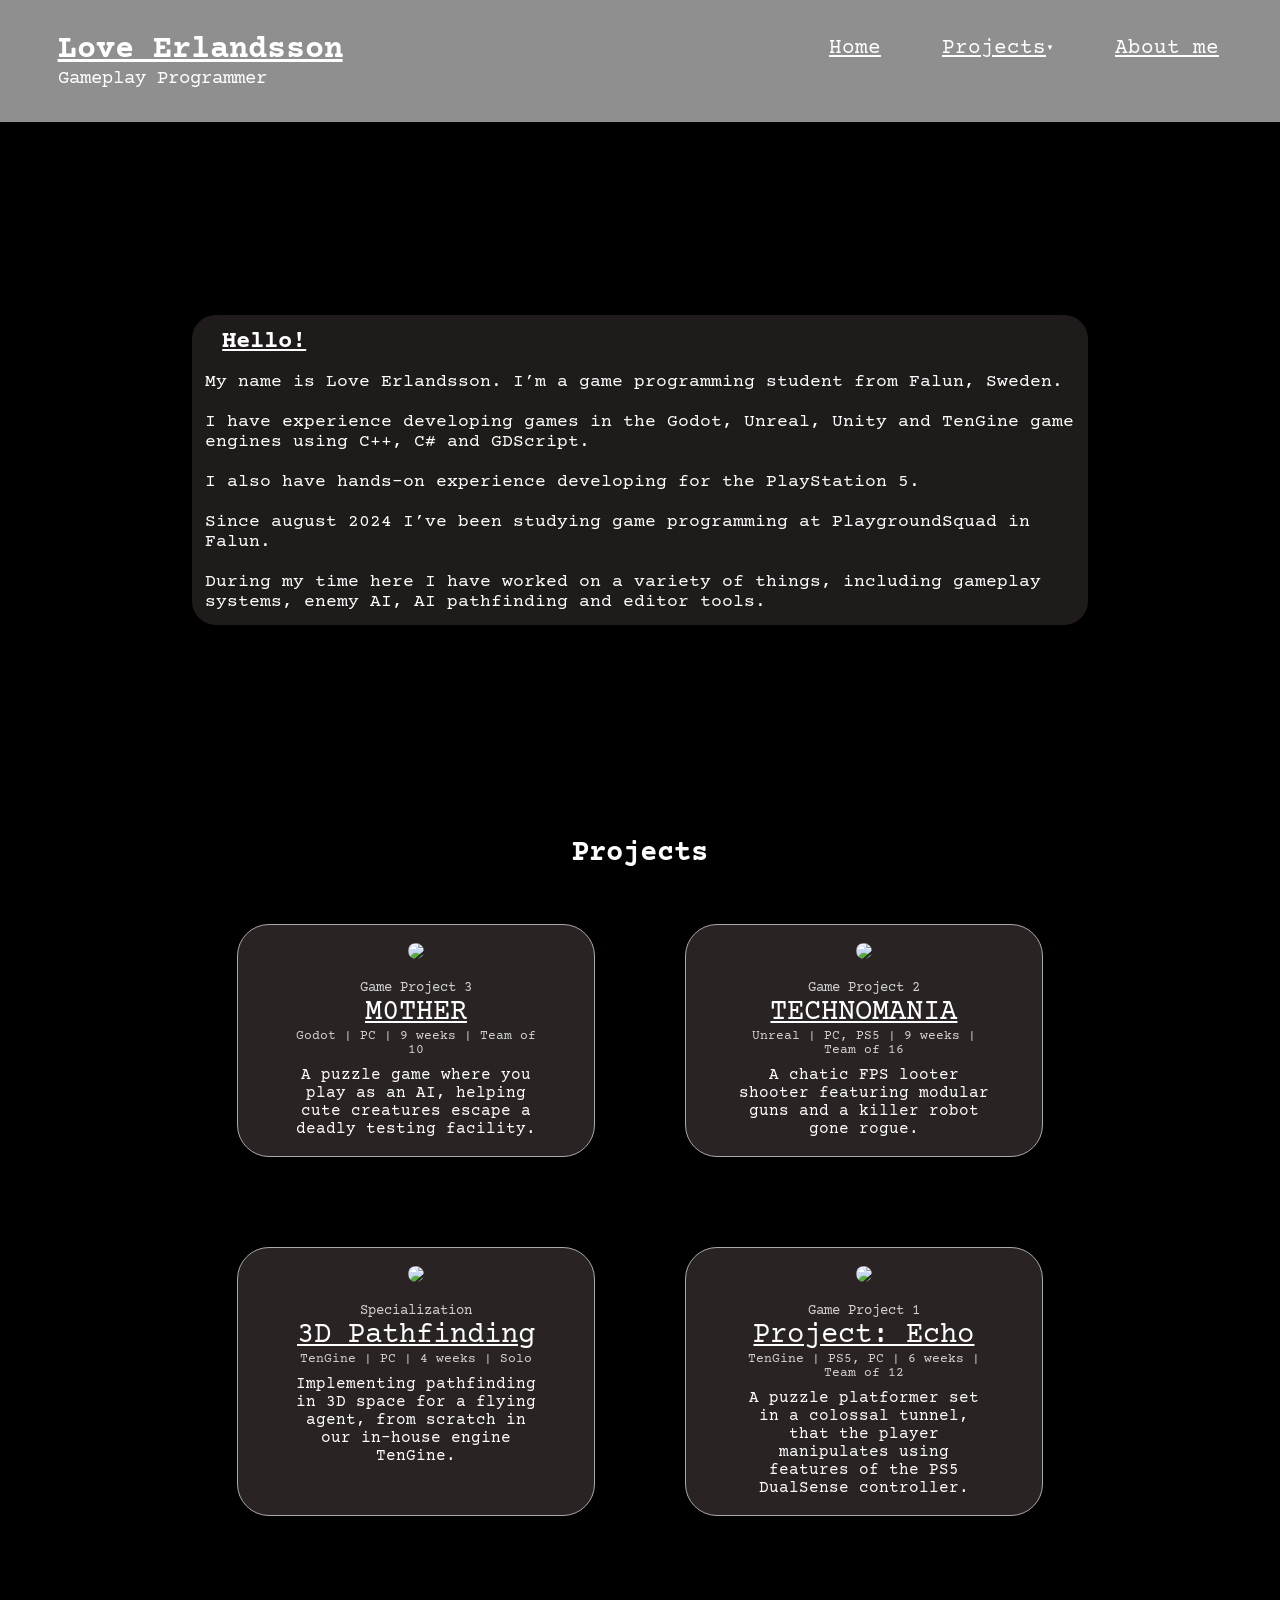
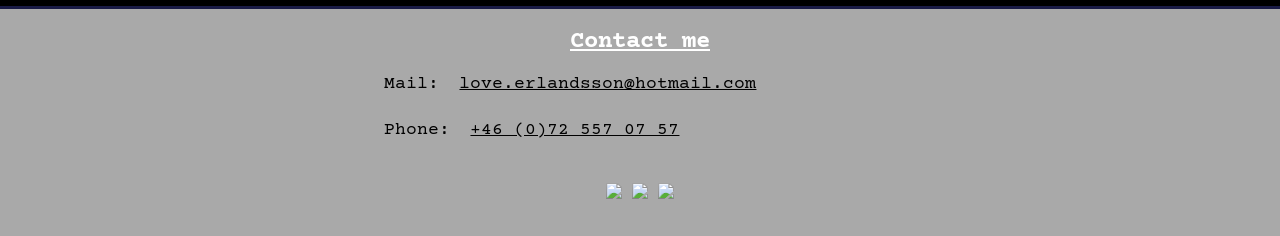
==== commit 2843b26a: "Actual mobile support for home page" ====
--- a/index.html
+++ b/index.html
@@ -16,7 +16,7 @@
         <div class="introductionWrapper">
             <h2 class="aboutHeader">Hello!</h2>
             <p class="aboutText">
-                My name is Love Erlandsson. I’m a game programmer student from Falun, Sweden.<br><br>
+                My name is Love Erlandsson. I’m a game programming student from Falun, Sweden.<br><br>
                 I have experience developing games in the Godot, Unreal, Unity and TenGine game engines using C++, C# and GDScript.<br><br>
                 I also have hands-on experience developing for the PlayStation 5.<br><br>
                 Since august 2024 I’ve been studying game programming at PlaygroundSquad in Falun.<br><br>
--- a/css/style.css
+++ b/css/style.css
@@ -69,7 +69,7 @@
     display: flex;
     position: fixed;
     top: 0%;
-    width: 100%;
+    width: 100vw;
     justify-content: space-between;
     background-color: rgba(169, 169, 169, 0.85);
     padding-top: 2.5%;
@@ -80,11 +80,16 @@
 
     @media (max-width: 700px) {
         justify-content: space-evenly;
+        display: inherit;
     }
 }
 
 .titleWrapper{
     margin-left: 4.5%;
+
+    @media (max-width: 700px) {
+        text-align: center;
+    }
 }
 
 .myName{
@@ -111,6 +116,11 @@
     justify-content:space-evenly;
     width: 40%;
     margin-top: 0.4%;
+
+    @media (max-width: 700px) {
+        width: 100%;
+        margin-top: 1vh;
+    }
 }
 
 .navText, .projectsButton{
@@ -192,7 +202,7 @@
     }
 
     @media screen and (max-width: 600px) {
-        top: 20vh;
+        top: 15vh;
     }
 }
 
@@ -204,6 +214,10 @@
 
 .aboutText{
     font-size: 1.1em;
+
+    @media (max-width: 700px) {
+        font-size: 0.97em;
+    }
 }
 
 
@@ -262,6 +276,10 @@
     font-size: 1.8em;
     text-decoration: underline;
     transition: 0.4s;
+
+    @media (max-width: 700px) {
+        font-size: 1.6em;
+    }
 }
 
 .projectTags{
@@ -285,6 +303,10 @@
     width: 100%;
     filter: blur(4px) brightness(85%);
     z-index: -1;
+
+    @media (max-width: 1200px) {
+        height: 100vh;
+    }
 }
 
 .projectFaceHeader, .projectShortBox, .projectSummaryBox{
@@ -297,6 +319,10 @@
     left: 50%;
     transform: translateX(-50%);
     text-align: center;
+
+    @media (max-width: 1400px) {
+        top: 20vh;
+    }
 }
 
 .projectSubtitle{
@@ -309,16 +335,35 @@
     border-radius: 2rem;
 }
 
+.projectShortBox, .projectSummaryBox{
+    top: 50vh;
+
+    @media (max-width: 1400px) {
+        top: 30vh;
+    }
+}
+
 .projectShortBox{
-    top: 50vh;
     left: 10vw;
     white-space: nowrap;
+
+    @media (max-width: 1200px) {
+        left: 50%;
+        transform: translateX(-50%);
+    }
 }
 
 .projectSummaryBox{
-    top: 50vh;
     left: 60vw;
     max-width: 30vw;
+
+    @media (max-width: 1200px) {
+        left: 50%;
+        transform: translateX(-50%);
+        top: 60vh;
+        width: 80vw;
+        max-width: 100%;
+    }
 }
 
 .projectShortText{
@@ -488,17 +533,35 @@
     @media (max-width: 1400px) {
         display: inherit;
     }
+
+    @media (max-width: 700px) {
+        width: 90vw;
+    }
+}
+
+.contactTextArea{
+    text-align: center;
+}
+
+.contactTextWrapper{
+    display: flex;
+}
+
+.contactInfo, .infoText{
+    font-size: 1.1em;
+
+    @media (max-width: 500px) {
+        font-size: 0.9em;
+    }
 }
 
 .contactInfo{
-    font-size: 1.1em;
     margin-bottom: 5%;
     margin-right: 4%;
     color: black;
 }
 
 .infoText{
-    font-size: 1.1em;
     color: black;
     text-decoration: underline;
 }
@@ -512,6 +575,10 @@
         margin-top: 2vh;
         width: 70%;
     }
+
+    @media (max-width: 700px) {
+        width: 50%;
+    }
 }
 
 .linkIcon{
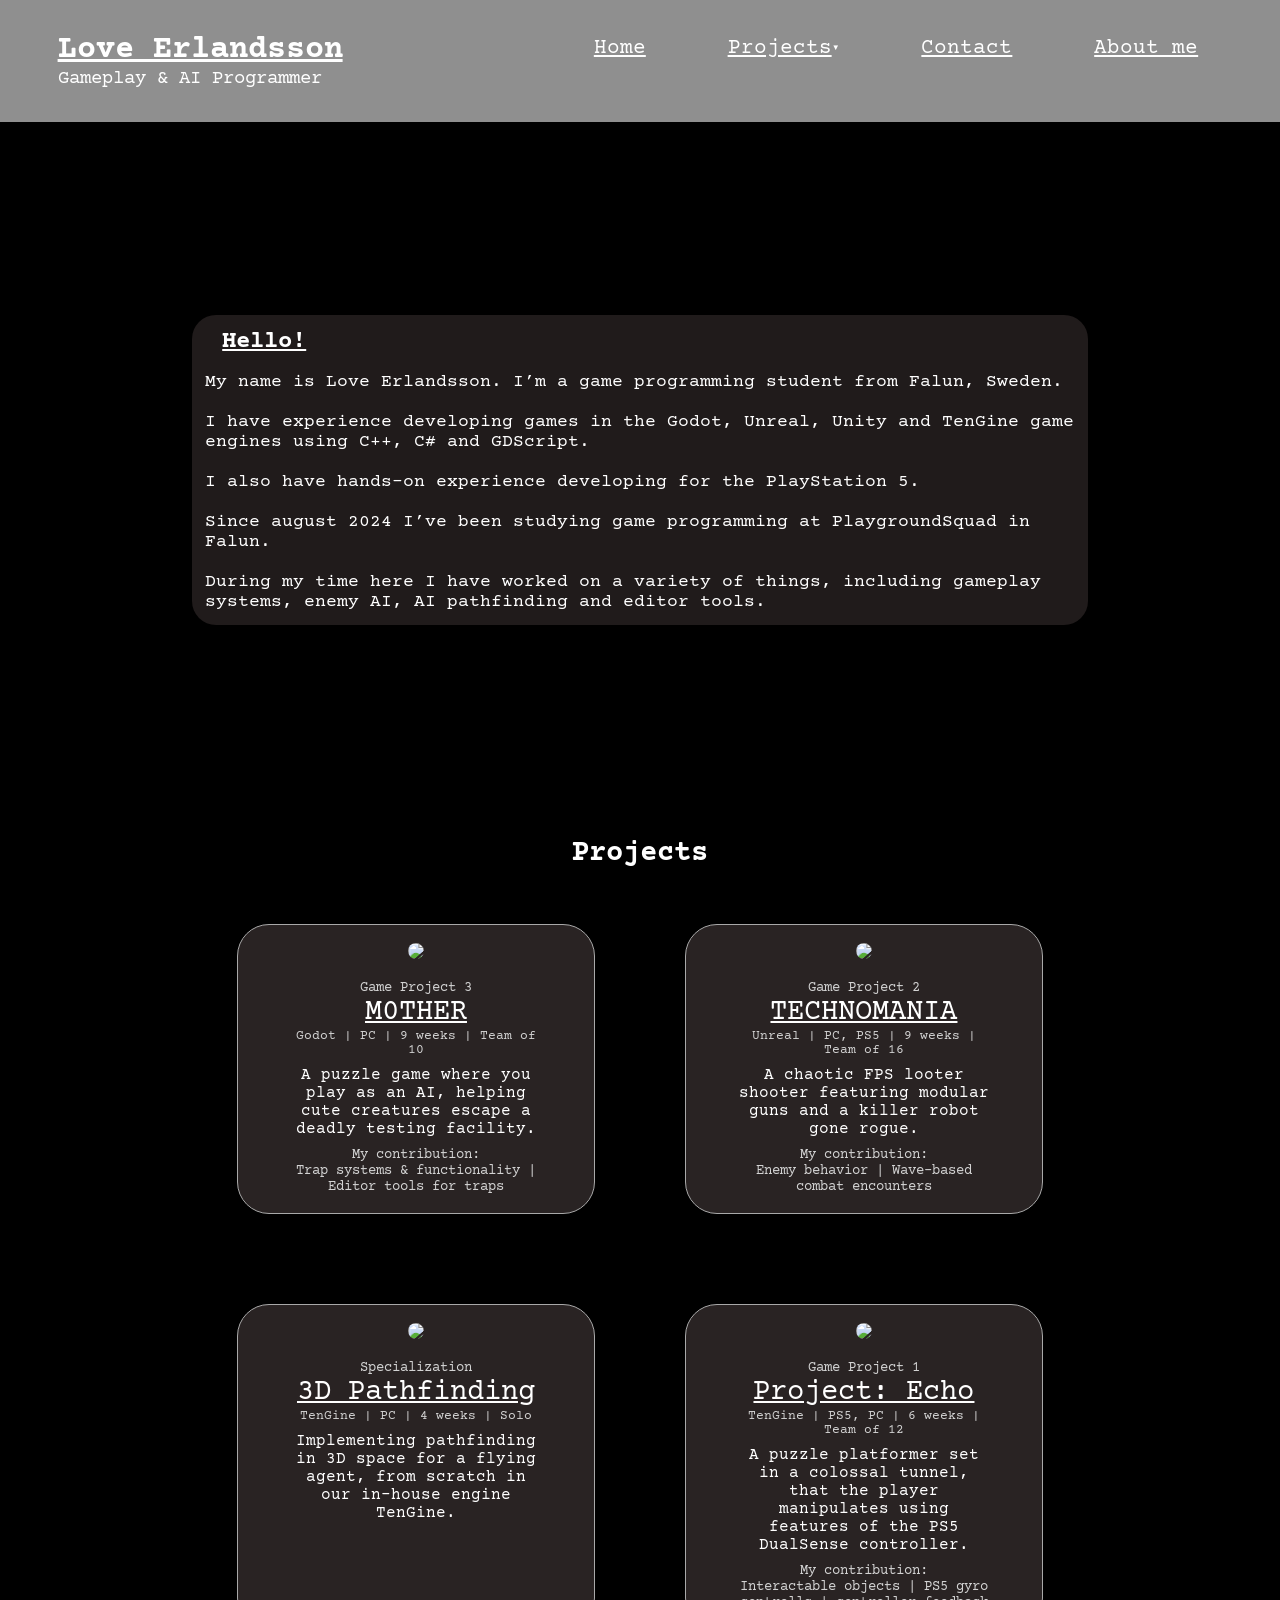
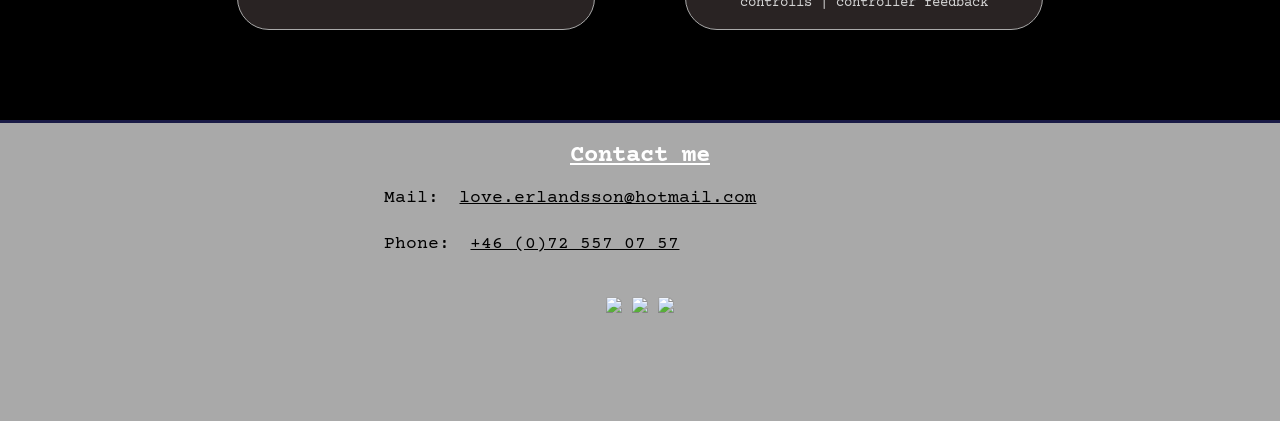
==== commit 400b00f1: "Home page contribution shorts" ====
--- a/index.html
+++ b/index.html
@@ -38,6 +38,7 @@
                     <p class="projectHeader">M0THER</p>
                     <p class="projectTags">Godot | PC | 9 weeks | Team of 10</p>
                     <p class="aboutProject">A puzzle game where you play as an AI, helping cute creatures escape a deadly testing facility.</p>
+                    <p class="contributionShort">My contribution:<br>Trap systems & functionality | Editor tools for traps</p>
                 </div>
             </div>
             <div class="project" id="technomania" onclick="window.location='Projects/technomania.html'">
@@ -48,7 +49,8 @@
                     <p class="subTitle">Game Project 2</p>
                     <p class="projectHeader">TECHNOMANIA</p>
                     <p class="projectTags">Unreal | PC, PS5 | 9 weeks | Team of 16</p>
-                    <p class="aboutProject">A chatic FPS looter shooter featuring modular guns and a killer robot gone rogue.</p>
+                    <p class="aboutProject">A chaotic FPS looter shooter featuring modular guns and a killer robot gone rogue.</p>
+                    <p class="contributionShort">My contribution:<br>Enemy behavior | Wave-based combat encounters</p>
                 </div>
             </div>
         </div>
@@ -73,6 +75,7 @@
                     <p class="projectHeader">Project: Echo</p>
                     <p class="projectTags">TenGine | PS5, PC | 6 weeks | Team of 12</p>
                     <p class="aboutProject">A puzzle platformer set in a colossal tunnel, that the player manipulates using features of the PS5 DualSense controller.</p>
+                    <p class="contributionShort">My contribution:<br>Interactable objects | PS5 gyro controlls | controller feedback</p>
                 </div>
             </div>
         </div>
--- a/css/style.css
+++ b/css/style.css
@@ -114,7 +114,7 @@
 .navBar{
     display: flex;
     justify-content:space-evenly;
-    width: 40%;
+    width: 60%;
     margin-top: 0.4%;
 
     @media (max-width: 700px) {
@@ -292,6 +292,12 @@
     margin-top: 1%;
 }
 
+.contributionShort{
+    color: lightgray;
+    font-size: 0.85em;
+    margin-top: 1vh;
+}
+
 
 .bigBoi{
     margin-top: 50%;
@@ -322,6 +328,20 @@
 
     @media (max-width: 1400px) {
         top: 20vh;
+    }
+}
+
+#specializationHeader{
+    @media (max-width: 600px) {
+        top: 15vh;
+    }
+}
+
+.projectTitle{
+    text-decoration: underline;
+
+    @media (max-width: 700px) {
+        font-size: 1.5em;
     }
 }
 
@@ -387,6 +407,7 @@
 
 .projectLinkIcon{
     max-width: 2vw;
+    min-width: 20px;
 }
 
 
@@ -402,16 +423,20 @@
     width: 80vw;
 }
 
+.sectionRow, .sectionRowBorder{
+    display: grid;
+    grid-template-columns: repeat(2, 1fr);
+
+    @media (max-width: 900px) {
+        grid-template-columns: repeat(1, 1fr);
+    }
+}
+
 .sectionColumn, .sectionColumnImages{
-    width: 50%;
     padding: 3%;
 }
 
-.sectionRowBorder{
-    display: flex;
-}
-
-.sectionRowBorder::before{
+.sectionRowBorder::before, .sectionSingleRowBorder::before{
     content: "";
     position: absolute;
     width: 70vw;
@@ -423,17 +448,37 @@
 .sectionHeader{
     font-size: 1.8em;
     margin-bottom: 1vh;
+
+    @media (max-width: 600px) {
+        font-size: 1.4em;
+    }
 }
 
 .bodyText{
     font-size: 1.18em;
     color: rgb(199, 199, 199);
     line-height: 1.25em;;
+
+    @media (max-width: 600px) {
+        font-size: 1.05em;
+    }
 }
 
 .imageWrapper, .rowImageWrapper{
     justify-content: center;
     text-align: center;
+}
+
+@media (max-width: 900px) {
+    .lastOnSmall{
+        grid-row: 2;
+    }
+}
+
+@media (min-width: 900px) {
+    .marginOnWide{
+        margin-top: 10vh;
+    }
 }
 
 .rowImageWrapper{
@@ -463,6 +508,10 @@
     display: flex;
     justify-content: space-between;
     padding: 3%;
+
+    @media (max-width: 900px) {
+        display: inherit;
+    }
 }
 
 .fullWidthSection{
@@ -480,16 +529,35 @@
 .aboutMeBox{
     width: 40vw;
     margin-left: 10vw;
+
+    @media (max-width: 900px) {
+        width: 80vw;
+    }
 }
 
 .meImageWrapper{
     margin-top: 5vh;
     margin-left: 13vw;
     text-align: center;
+
+    @media (max-width: 900px) {
+        margin-left: 0vw;
+    }
 }
 
 .meImage{
     border-radius: 50rem;
+}
+
+.experienceBox{
+    width: 60vw;
+    margin: 0 auto;
+    margin-top: 10vh;
+    text-align: center;
+
+    @media (max-width: 900px) {
+        width: 80vw;
+    }
 }
 
 .bottomImageWrapper{
@@ -498,13 +566,10 @@
     margin-bottom: 20vh;
     margin-top: 12vh;
     text-align: center;
-}
-
-.experienceBox{
-    width: 60vw;
-    margin: 0 auto;
-    margin-top: 10vh;
-    text-align: center;
+
+    @media (max-width: 900px) {
+        width: 80vw;
+    }
 }
 
 .bottomImage{
@@ -517,7 +582,7 @@
     background-color: darkgray;
     margin-top: 10vh;
     padding-top: 1.5%;
-    padding-bottom: 2.5%;
+    padding-bottom: 8%;
     text-align: center;
     border-top-style: solid;
     border-top-color:rgba(2, 3, 53, 0.85);
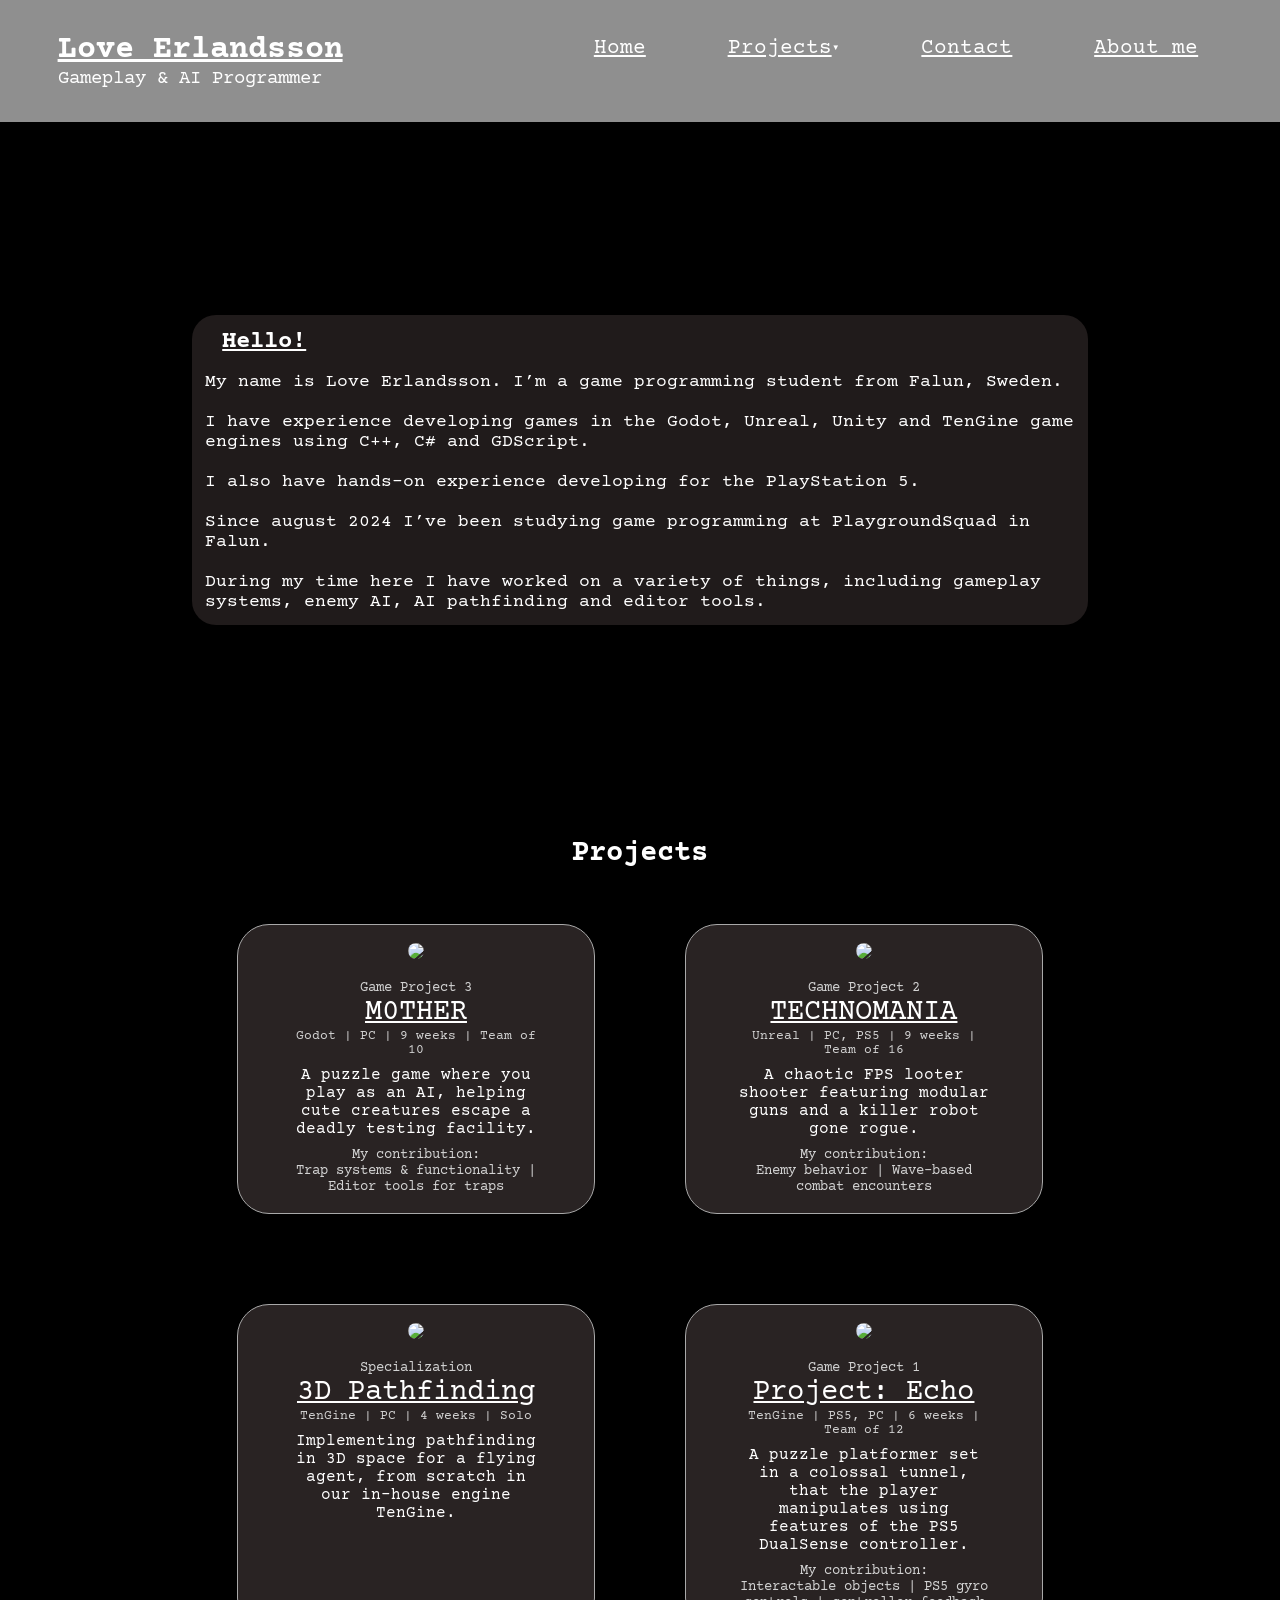
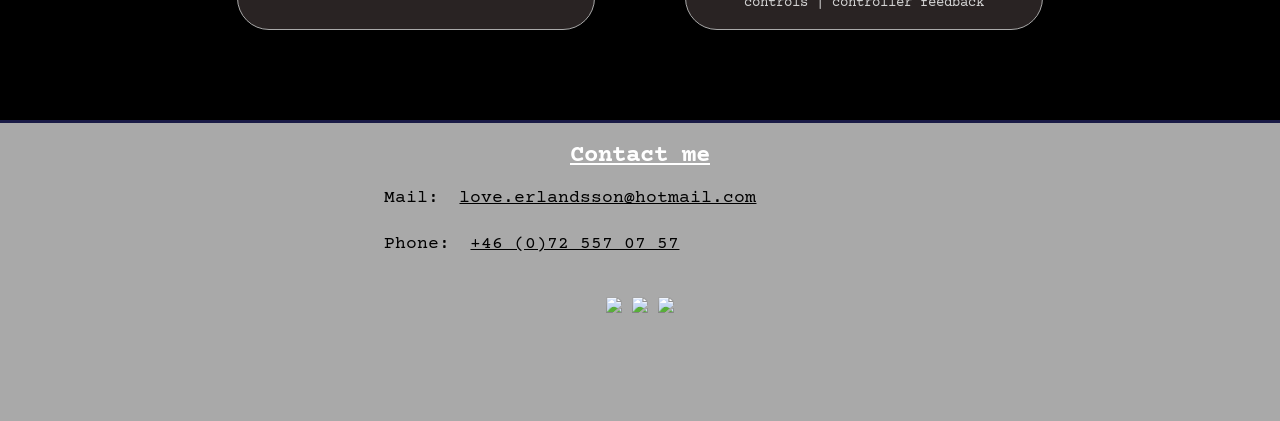
==== commit e63be4f4: "Fixed typo" ====
--- a/index.html
+++ b/index.html
@@ -75,7 +75,7 @@
                     <p class="projectHeader">Project: Echo</p>
                     <p class="projectTags">TenGine | PS5, PC | 6 weeks | Team of 12</p>
                     <p class="aboutProject">A puzzle platformer set in a colossal tunnel, that the player manipulates using features of the PS5 DualSense controller.</p>
-                    <p class="contributionShort">My contribution:<br>Interactable objects | PS5 gyro controlls | controller feedback</p>
+                    <p class="contributionShort">My contribution:<br>Interactable objects | PS5 gyro controls | controller feedback</p>
                 </div>
             </div>
         </div>
